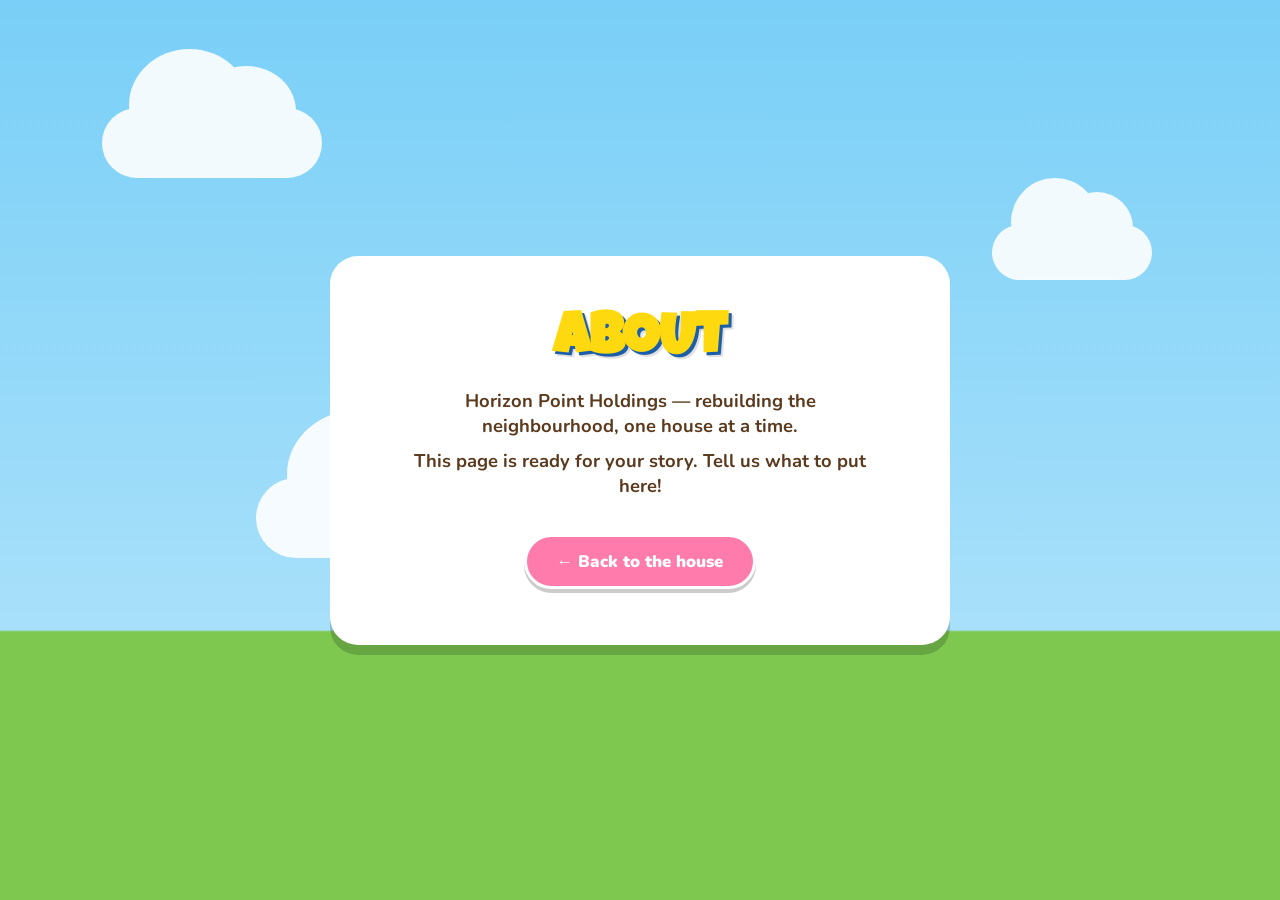
==== about.html @ 95ce5a96 "Add files via upload" ====
<!DOCTYPE html>
<html lang="en">
<head>
  <meta charset="UTF-8" />
  <meta name="viewport" content="width=device-width, initial-scale=1.0" />
  <title>About — Horizon Point Holdings</title>
  <link rel="preconnect" href="https://fonts.googleapis.com" />
  <link rel="preconnect" href="https://fonts.gstatic.com" crossorigin />
  <link href="https://fonts.googleapis.com/css2?family=Luckiest+Guy&family=Nunito:wght@400;700;900&display=swap" rel="stylesheet" />
  <link rel="stylesheet" href="page.css?v=1" />
</head>
<body>
  <div class="cloud c1"></div>
  <div class="cloud c2"></div>
  <div class="cloud c3"></div>
  <div class="card">
    <h1>ABOUT</h1>
    <p>Horizon Point Holdings — rebuilding the neighbourhood, one house at a time.</p>
    <p>This page is ready for your story. Tell us what to put here!</p>
    <a class="back" href="index.html">&#8592; Back to the house</a>
  </div>
</body>
</html>
---- page.css ----
* { margin: 0; padding: 0; box-sizing: border-box; }

body {
  font-family: 'Nunito', sans-serif;
  min-height: 100vh;
  background: linear-gradient(#79cff7, #a8e0fa 70%, #7ec850 70.2%);
  display: flex;
  align-items: center;
  justify-content: center;
  overflow: hidden;
  position: relative;
}

.cloud {
  position: absolute;
  background: #fff;
  border-radius: 999px;
  opacity: .9;
}
.cloud::before, .cloud::after {
  content: '';
  position: absolute;
  background: #fff;
  border-radius: 50%;
}
.cloud::before { width: 55%; height: 160%; left: 12%; bottom: 25%; }
.cloud::after  { width: 45%; height: 130%; right: 12%; bottom: 30%; }
.c1 { width: 220px; height: 70px; top: 12%; left: 8%;  animation: drift 60s linear infinite; }
.c2 { width: 160px; height: 55px; top: 25%; right: 10%; animation: drift 80s linear infinite reverse; }
.c3 { width: 260px; height: 80px; bottom: 38%; left: 20%; animation: drift 70s linear infinite; }
@keyframes drift {
  from { transform: translateX(-40px); }
  to   { transform: translateX(40px); }
}

.card {
  position: relative;
  z-index: 2;
  text-align: center;
  background: #fff;
  border-radius: 28px;
  padding: 56px 64px;
  max-width: 620px;
  margin: 24px;
  box-shadow: 0 10px 0 rgba(0,0,0,.18);
}
h1 {
  font-family: 'Luckiest Guy', cursive;
  font-size: clamp(2.2rem, 6vw, 3.6rem);
  color: #ffd90f;
  text-shadow: 3px 3px 0 #1c5fa8, 5px 5px 0 rgba(0,0,0,.12);
  margin-bottom: 18px;
}
p {
  font-weight: 700;
  font-size: 1.15rem;
  color: #5b3a1e;
  margin-bottom: 10px;
}
.back {
  display: inline-block;
  margin-top: 26px;
  padding: 13px 30px;
  background: #ff7bac;
  color: #fff;
  font-weight: 900;
  font-size: 1.05rem;
  text-decoration: none;
  border-radius: 999px;
  border: 3px solid #fff;
  box-shadow: 0 4px 0 rgba(0,0,0,.2);
  transition: transform .15s;
}
.back:hover { transform: translateY(-2px) rotate(-1deg); }
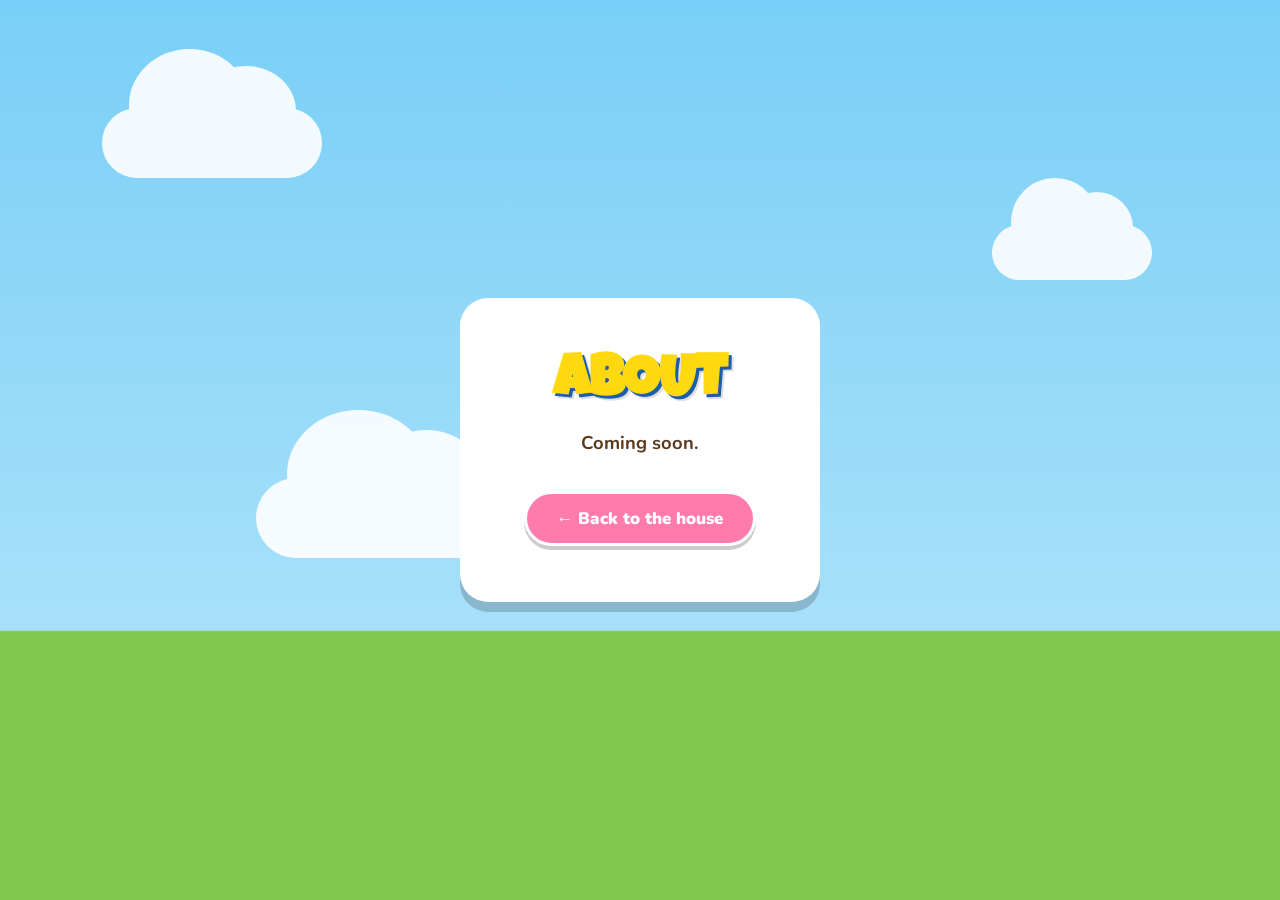
==== commit 507b426b: "Add files via upload" ====
--- a/about.html
+++ b/about.html
@@ -7,7 +7,7 @@
   <link rel="preconnect" href="https://fonts.googleapis.com" />
   <link rel="preconnect" href="https://fonts.gstatic.com" crossorigin />
   <link href="https://fonts.googleapis.com/css2?family=Luckiest+Guy&family=Nunito:wght@400;700;900&display=swap" rel="stylesheet" />
-  <link rel="stylesheet" href="page.css?v=1" />
+  <link rel="stylesheet" href="page.css?v=2" />
 </head>
 <body>
   <div class="cloud c1"></div>
@@ -15,8 +15,7 @@
   <div class="cloud c3"></div>
   <div class="card">
     <h1>ABOUT</h1>
-    <p>Horizon Point Holdings — rebuilding the neighbourhood, one house at a time.</p>
-    <p>This page is ready for your story. Tell us what to put here!</p>
+    <p>Coming soon.</p>
     <a class="back" href="index.html">&#8592; Back to the house</a>
   </div>
 </body>
--- a/page.css
+++ b/page.css
@@ -72,3 +72,17 @@
   transition: transform .15s;
 }
 .back:hover { transform: translateY(-2px) rotate(-1deg); }
+
+.email-link {
+  font-family: 'Luckiest Guy', cursive;
+  font-size: 1.4rem;
+  color: #1c5fa8;
+  text-decoration: none;
+}
+.email-link:hover { color: #ff7bac; }
+
+.email-btn {
+  background: #ffd90f;
+  color: #1c5fa8;
+  margin-right: 12px;
+}
